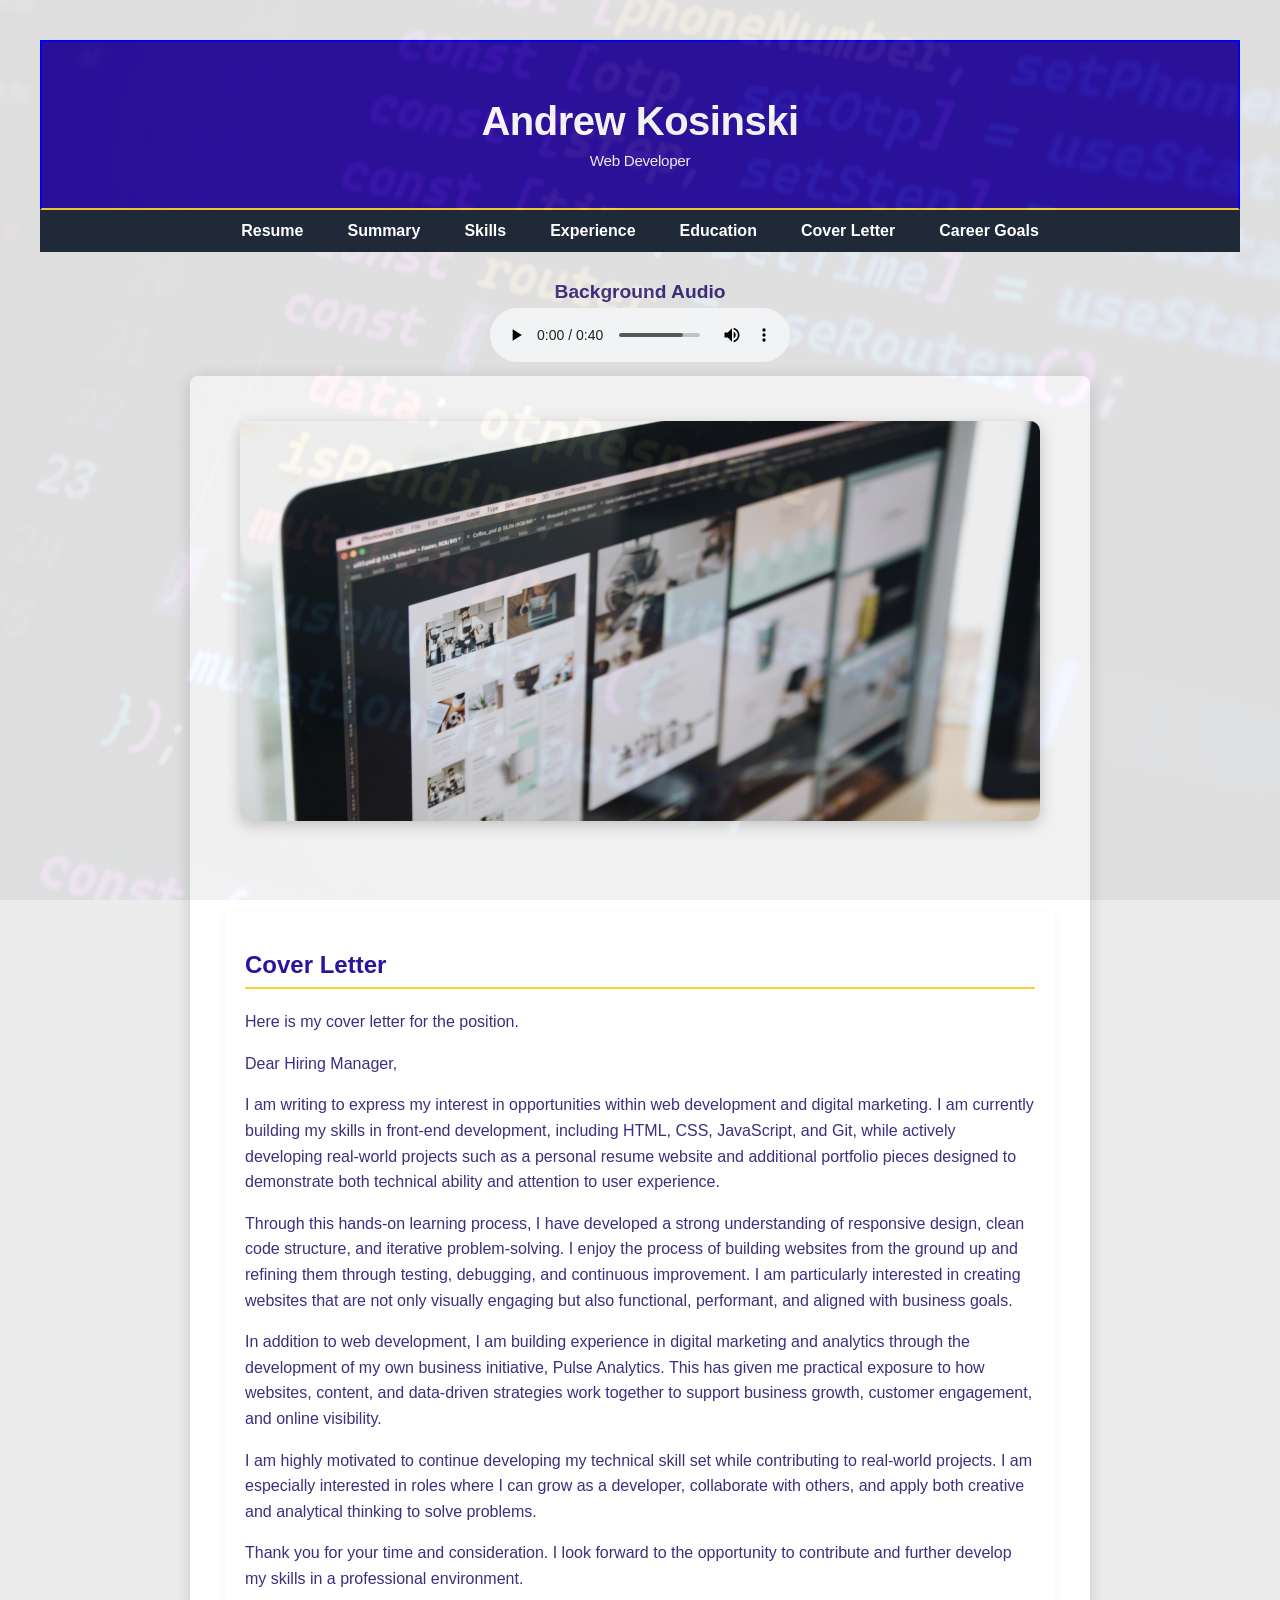
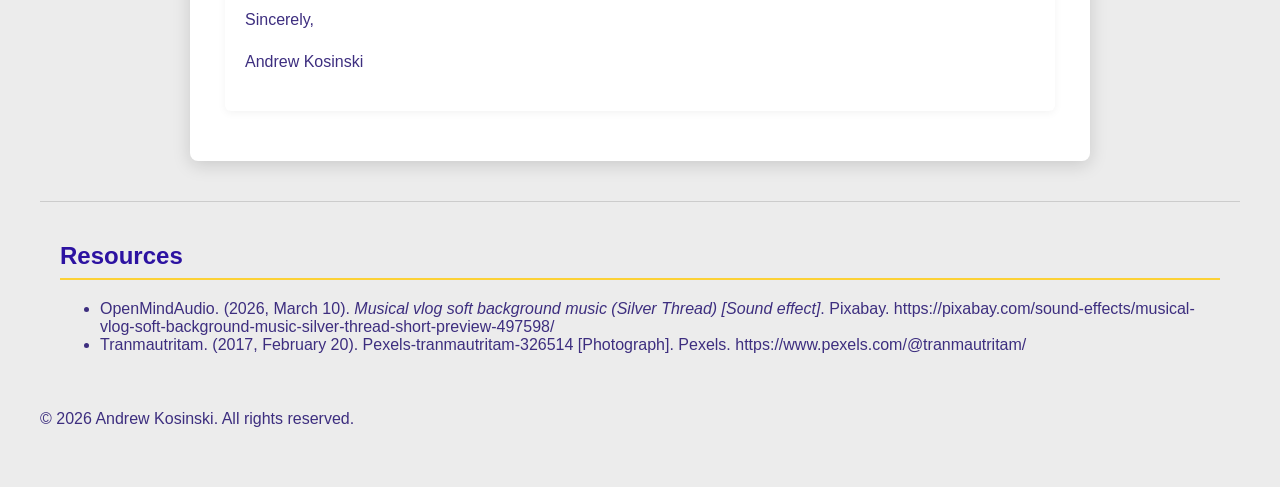
==== cover-letter.html @ b93101d3 "Reinitialize portfolio project after repo cleanup" ====
<!DOCTYPE html>
<html lang="en">
<head>
    <meta charset="UTF-8">
    <meta name="viewport" content="width=device-width, initial-scale=1.0">
    <link rel="stylesheet" href="css/style.css">
    <title>Andrew Kosinski - Cover Letter</title>
</head>
<body>
    <header>
        <h1>Andrew Kosinski</h1>
        <p>Web Developer</p>
    </header>
        <nav class="navbar">
            <ul class="nav-links">
                <li><a href="resume.html">Resume</a></li>
                <li><a href="resume.html#professionalsummary">Summary</a></li>
                <li><a href="resume.html#skills">Skills</a></li>
                <li><a href="resume.html#experience">Experience</a></li>
                <li><a href="resume.html#education">Education</a></li>
                <li><a href="cover-letter.html">Cover Letter</a></li>
                <li><a href="career-goals.html">Career Goals</a></li>
                </ul>
        </nav>

        <section class="audio-section">
            <h3>Background Audio</h3>
                <audio controls loop>
                    <source src="audio/openmindaudio-vlog-soft-background-music-silver-thread-short-preview-497598.mp3" type="audio/mpeg">
                </audio>
        </section>

        <main class="page-container">
            <section class="cover-hero">
                <img src="images\pexels-tranmautritam-326514.jpg" alt="Professional workspace image">
            </section>
            <section>
                <article>
                    <h2>Cover Letter</h2>

                        <p>Here is my cover letter for the position.</p>

                        <p>Dear Hiring Manager,</p>

                        <p>I am writing to express my interest in opportunities within web development and digital marketing. I am currently building my skills in front-end development, including HTML, CSS, JavaScript, and Git, while actively developing real-world projects such as a personal resume website and additional portfolio pieces designed to demonstrate both technical ability and attention to user experience.</p>
                    
                        <p>Through this hands-on learning process, I have developed a strong understanding of responsive design, clean code structure, and iterative problem-solving. I enjoy the process of building websites from the ground up and refining them through testing, debugging, and continuous improvement. I am particularly interested in creating websites that are not only visually engaging but also functional, performant, and aligned with business goals.</p>

                        <p>In addition to web development, I am building experience in digital marketing and analytics through the development of my own business initiative, Pulse Analytics. This has given me practical exposure to how websites, content, and data-driven strategies work together to support business growth, customer engagement, and online visibility.</p>

                        <p>I am highly motivated to continue developing my technical skill set while contributing to real-world projects. I am especially interested in roles where I can grow as a developer, collaborate with others, and apply both creative and analytical thinking to solve problems.</p>

                        <p>Thank you for your time and consideration. I look forward to the opportunity to contribute and further develop my skills in a professional environment.</p>

                        <p>Sincerely,</p>

                        <p>Andrew Kosinski</p>

                </article>
            </section>
        </main>
            <section class="resources">
                <h2>Resources</h2>

                    <ul>
                        <li>OpenMindAudio. (2026, March 10). <em>Musical vlog soft background music (Silver Thread) [Sound effect]</em>. Pixabay.
                            https://pixabay.com/sound-effects/musical-vlog-soft-background-music-silver-thread-short-preview-497598/
                        </li>
                        <li>Tranmautritam. (2017, February 20). Pexels-tranmautritam-326514 [Photograph]. Pexels. https://www.pexels.com/@tranmautritam/</li>
                        
                    </ul>
            </section>    <footer>
        <p>&copy; 2026 Andrew Kosinski. All rights reserved.</p>
    </footer>

</body>
</html>
---- css/style.css ----
:root {
    --primary-color: #2C12A1; 
    --secondary-color: #FCD136;
    --accent-color: #F4E39F;
    --complementary-color: #3A17D3;
    --contrast-color: #3d2e7f;
    
} 

.audio-section {
   padding: 10px 0;
   text-align: center;
}

article {
    padding: 20px;
    margin-bottom: 25px;
    border-radius: 6px;
    background: #ffffff;
    box-shadow: 0 2px 8px rgba(0,0,0,0.05);
    transition: transform 0.2s ease, box-shadow 0.2s ease;
    
}

article:hover {
    transform: translateY(-2px);
    box-shadow: 0 6px 18px rgba(0,0,0,0.1);
}

a {
    color: var(--complementary-color);
    text-decoration: none;
}

a:hover {
    color: var(--secondary-color);
}

body {
    font-family: Arial, Helvetica, sans-serif;
    background: #ececec;
    color: var(--contrast-color);
    margin: 0px;
    padding: 40px;
    position : relative;
    
}

body::before {
    content: "";
    position: fixed;
    inset: 0;

    background-image: url("../images/pexels-peaky-29445973.jpg");
    background-size: cover;
    background-position: center;
    background-repeat: no-repeat;

    opacity: 0.06;

    z-index: 0;
    pointer-events: none;
}

.cover-hero {
    margin-bottom: 20px;
    text-align: center;
}

.cover-hero img {
    width: 100%;
    max-width: 800px;
    border-radius: 10px;
    box-shadow: 0 4px 15px rgba(0,0,0,0.2);
    height: 400px;
    display: block;
    margin: 20px auto;
    border-radius: 10px;
}

.date {
    font-size: 0.85rem;
    opacity: 0.6;
    margin-top: 8px;
}

#education, #experience {
    display: flex;
    flex-direction: column;
    gap: 20px;
}

header {
    border: 2px solid blue;
    margin-bottom: 0;
    background: var(--primary-color);
    color: white;
    padding: 30px 35px;
    border-bottom: 2px solid var(--secondary-color);
    text-align: center;
}

.header-center {
   text-align: center;
   flex: 1;
}

header p {
    font-size: 0.95rem;
    margin: 5px 0;
    letter-spacing: -0.3px;
    opacity: 0.9;
}

h1 {
    font-size: 2.5rem;
    margin-bottom: 5px;
    letter-spacing: -0.5px;
}

h2 {
    color: var(--primary-color);
    border-bottom: 2px solid var(--secondary-color);
    padding-bottom: 8px;
    margin-bottom: 20px;
}

h3 {
    margin-bottom: 5px;
    font-size: 1.2rem;
}

html {
    scroll-behavior: smooth;
}

.logo a {
    color: white;
    font-weight: bold;
    font-size: 1.2rem;
    text-decoration: none;
}

main {
    margin-top: 20px;
}

.navbar {
    border: none;
    border-bottom: none;
    margin: 0;
    margin-top: 0;
    position: sticky;
    top: 0;
    z-index: 1000;
    display: flex;
    justify-content: center;
    align-items: center;
    background-color: #1f2937;
    padding: 12px 0px;
    box-shadow: none;
    width: 100%;
}

.nav-links {
    display: flex;
    list-style: none;
    justify-content: center;
    gap: 20px;
    margin: 0;
    padding: 0;
    align-items: center;
}

.navbar a {
    color: white;
    text-decoration: none;
    font-weight: bold;
    padding: 6px 12px;
    border-radius: 4px;
    transition: 0.2s ease;
}

.navbar a:hover {
    background-color: #3d2e7f;
}

.page-container {
    max-width: 900px;
    margin: auto;
    background: white;
    border-radius: 8px;
    box-shadow: 0 4px 18px rgba(0,0,0,.15);
    overflow: hidden;
}

.resources {
   margin-top: 40px;
   padding: 20px;
   border-top: 1px solid #ccc;
}

section {
    scroll-margin-top: 90px;
}

#skillslist {
    columns: 3;
    column-gap: 30px;
    padding-left: 20px;
    max-width: 600px;
}

.skills-table tr {
    transition: background-color 0.25s ease;
}

.skills-table tr:hover {
    background-color: rgba(44, 18, 161, 0.06);
    box-shadow: 0 4px 12px rgba(0,0,0,0.08);
}

.skill-category {
    position: relative;
    flex: 1 1 260px;
    background-color: #f5f5f5;
    padding: 20px;
    border: 1px solid #ccc;
    border-radius: 8px;
    overflow: hidden;
    box-shadow: 0 2px 8px rgba(0,0,0,.08);
    transition: transform 0.25s ease, box-shadow 0.25s ease;
}

.skill-category:hover {
    transform: translateY(-6px);
    box-shadow: 0 12px 28px rgba(0,0,0,0.18);
}

.skill-category h3 {
    text-align: center;
    margin-bottom: 25px;
    background-color: #2d16a8;
    color: white;
    padding: 10px 20px;
    border-bottom: 4px solid #d8b10d;
    font-size: 2rem;
}

.skill-category ul {
    padding-left: 20px;
    margin: 0;
    display: grid;
    gap: 10px 25px;
}

.skill-category li {
    margin-bottom: 12px;
    font-size: 1.3rem;
    transition: transform 0.2s ease;
    list-style: none;
    position: relative;
    padding-left: 16px;
}

.skill-category li::before {
    content: "•";
    position: absolute;
    left: 0;
    color: #2d16a8;
}

.skill-category li:hover {
    transform: translateX(4px);
}

p {
    line-height: 1.6;
}

#skillslist li {
    margin-bottom: 14px;
    line-height: 1.4;
}

section {
     padding: 25px 35px;
}

table {
    width: 100%;
    border-collapse: separate;
    margin-top: 20px;
    background-color: #ffffff;
}

th, td {
    border: 1px solid #ccc;
    padding: 12px;
    text-align: left;
}

th {
    background-color: var(--primary-color);
    color: #ffffff;
    font-style: normal;
}

tr:nth-child(even) {
    background-color: #f3f4f6;
}

.video-container {
   width: 100%;
   display: flex;
   justify-content: center;
}

.video-container iframe {
    display: flex;
    justify-content: center;
    padding: 14px;
    border-radius: 12px;
    background: #f5f5f5;
    width: 100%;
    max-width: 1200px;
    aspect-ratio: 16 / 9;
    height: auto;
    box-shadow: 
      inset 3px 3px 6px rgba(0, 0, 0, 0.2),
      inset -3px -3px 6px rgba(255, 255, 255, 0.8),
      4px 4px 12px rgba(0, 0, 0, 0.15);
}

.video-section {
    margin-bottom: 25px;
}

.video-source {
    margin-top: 10px;
    font-size: 0.9rem;
    color: #555;
}
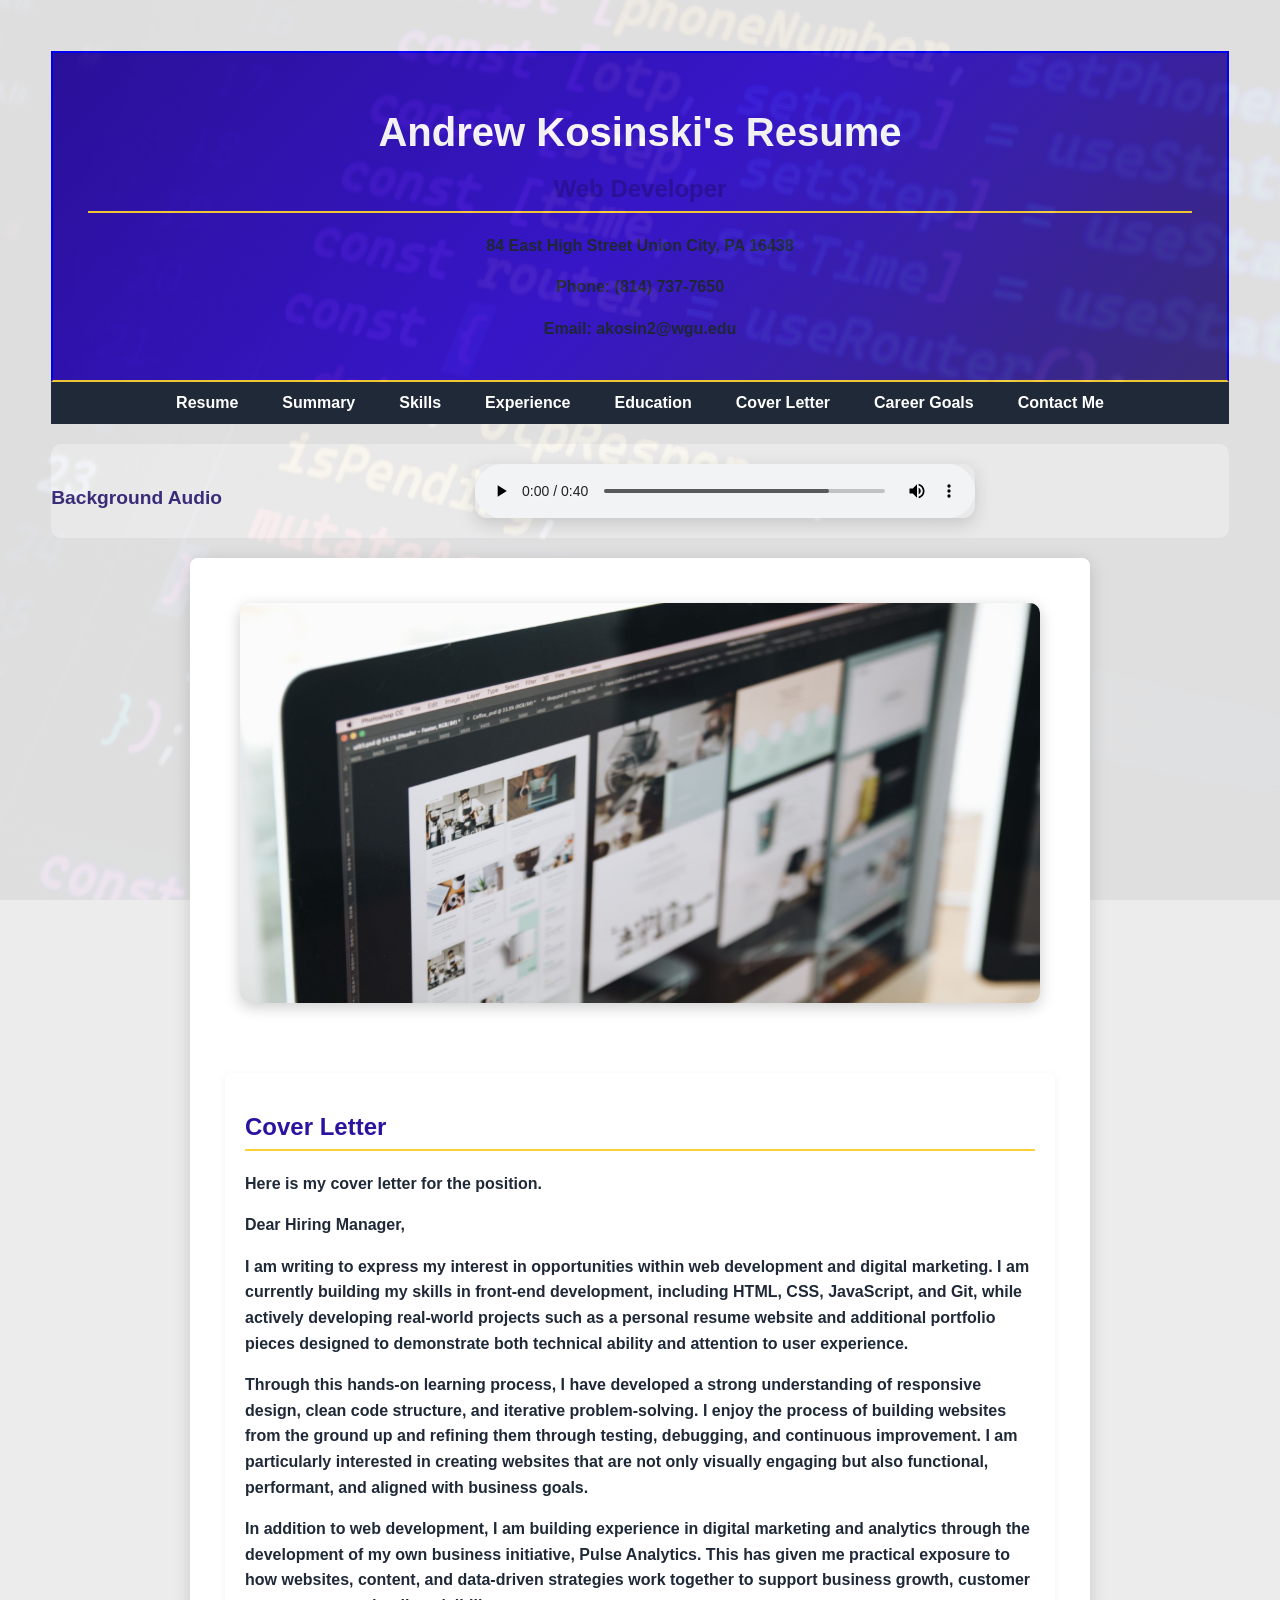
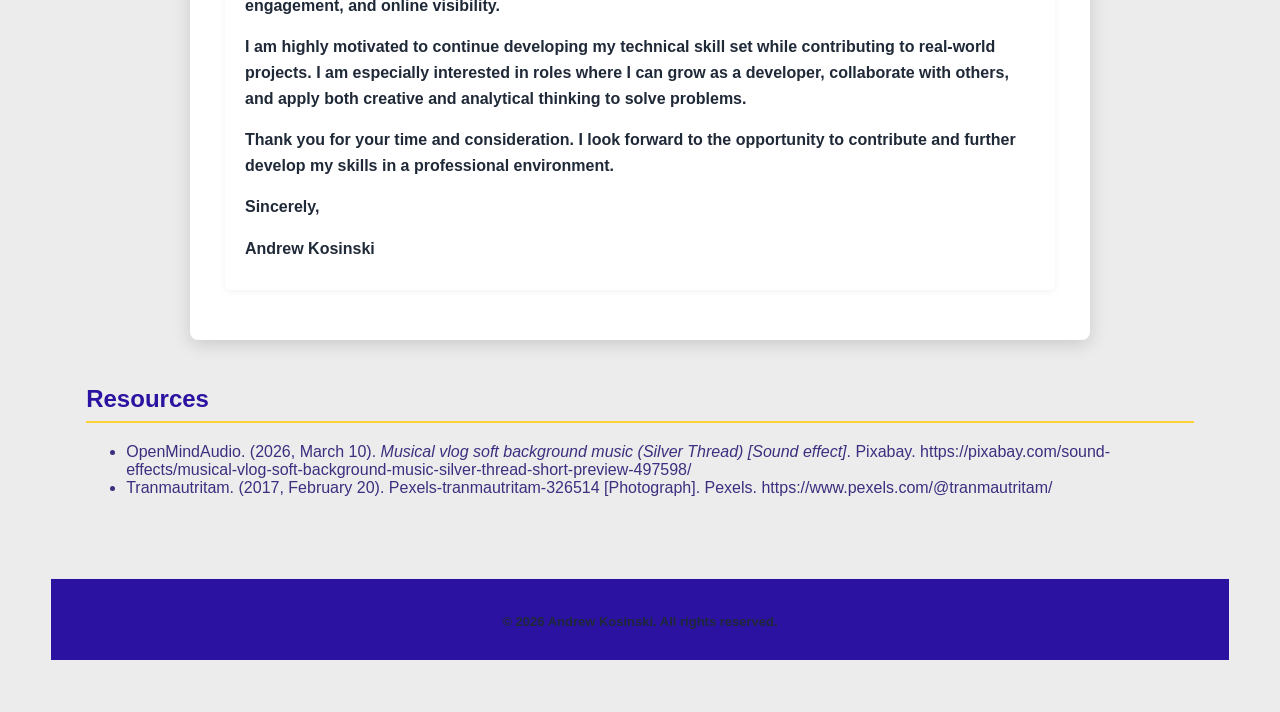
==== commit 43595beb: "modified pages css and html, added forms.html" ====
--- a/cover-letter.html
+++ b/cover-letter.html
@@ -9,8 +9,13 @@
 </head>
 <body>
     <header>
-        <h1>Andrew Kosinski</h1>
-        <p>Web Developer</p>
+        <div class="header-center">
+                <h1>Andrew Kosinski's Resume</h1>
+                <h2><span>Web Developer</span></h2>
+                <p>84 East High Street<br> Union City, PA 16438</p>
+                <p>Phone: (814) 737-7650</p>
+                <p>Email: akosin2@wgu.edu</p>   
+        </div>
     </header>
         <nav class="navbar">
             <ul class="nav-links">
@@ -21,7 +26,8 @@
                 <li><a href="resume.html#education">Education</a></li>
                 <li><a href="cover-letter.html">Cover Letter</a></li>
                 <li><a href="career-goals.html">Career Goals</a></li>
-                </ul>
+                <li><a href="form.html">Contact Me</a></li>
+            </ul>
         </nav>
 
         <section class="audio-section">
@@ -70,7 +76,8 @@
                         <li>Tranmautritam. (2017, February 20). Pexels-tranmautritam-326514 [Photograph]. Pexels. https://www.pexels.com/@tranmautritam/</li>
                         
                     </ul>
-            </section>    <footer>
+            </section>    
+    <footer class="site-footer">
         <p>&copy; 2026 Andrew Kosinski. All rights reserved.</p>
     </footer>
 
--- a/css/style.css
+++ b/css/style.css
@@ -4,14 +4,126 @@
     --accent-color: #F4E39F;
     --complementary-color: #3A17D3;
     --contrast-color: #3d2e7f;
-    
-} 
-
-.audio-section {
-   padding: 10px 0;
-   text-align: center;
-}
-
+}
+
+/* 🌊 GLOBAL LIQUID FOUNDATION */
+* {
+    box-sizing: border-box;
+}
+
+body {
+    font-family: Arial, Helvetica, sans-serif;
+    background: #ececec;
+    color: var(--contrast-color);
+    margin: 0;
+    padding: 4vw;
+    position: relative;
+}
+
+/* subtle background image overlay */
+body::before {
+    content: "";
+    position: fixed;
+    inset: 0;
+
+    background-image: url("../images/pexels-peaky-29445973.jpg");
+    background-size: cover;
+    background-position: center;
+    background-repeat: no-repeat;
+
+    opacity: 0.06;
+    z-index: 0;
+    pointer-events: none;
+}
+
+/* PAGE CONTAINER (LIQUID FIX) */
+.page-container {
+    max-width: 900px;
+    width: 100%;
+    margin: auto;
+    background: white;
+    border-radius: 8px;
+    box-shadow: 0 4px 18px rgba(0,0,0,.15);
+    overflow: hidden;
+    position: relative;
+    z-index: 1;
+}
+
+/* HEADER (FIXED + GRADIENT) */
+header {
+    border: 2px solid blue;
+    margin-bottom: 0;
+    background: linear-gradient(
+        135deg,
+        var(--primary-color),
+        var(--complementary-color),
+        var(--contrast-color)
+    );
+    color: white;
+    padding: 30px 35px;
+    border-bottom: 2px solid var(--secondary-color);
+    text-align: center;
+}
+
+/* NAVBAR */
+.navbar {
+    position: sticky;
+    top: 0;
+    z-index: 1000;
+    display: flex;
+    justify-content: center;
+    align-items: center;
+    background-color: #1f2937;
+    padding: 12px 0;
+    width: 100%;
+}
+
+.nav-links {
+    display: flex;
+    list-style: none;
+    justify-content: center;
+    gap: 20px;
+    margin: 0;
+    padding: 0;
+    align-items: center;
+}
+
+.navbar a {
+    color: white;
+    text-decoration: none;
+    font-weight: bold;
+    padding: 6px 12px;
+    border-radius: 4px;
+    transition: 0.2s ease;
+}
+
+.navbar a:hover {
+    background-color: #3d2e7f;
+}
+
+/* TYPOGRAPHY */
+h1 {
+    font-size: 2.5rem;
+    margin-bottom: 5px;
+}
+
+h2 {
+    color: var(--primary-color);
+    border-bottom: 2px solid var(--secondary-color);
+    padding-bottom: 8px;
+    margin-bottom: 20px;
+}
+
+h3 {
+    margin-bottom: 5px;
+    font-size: 1.2rem;
+}
+
+p {
+    line-height: 1.6;
+}
+
+/* ARTICLES */
 article {
     padding: 20px;
     margin-bottom: 25px;
@@ -19,7 +131,6 @@
     background: #ffffff;
     box-shadow: 0 2px 8px rgba(0,0,0,0.05);
     transition: transform 0.2s ease, box-shadow 0.2s ease;
-    
 }
 
 article:hover {
@@ -27,6 +138,7 @@
     box-shadow: 0 6px 18px rgba(0,0,0,0.1);
 }
 
+/* LINKS */
 a {
     color: var(--complementary-color);
     text-decoration: none;
@@ -36,199 +148,99 @@
     color: var(--secondary-color);
 }
 
-body {
-    font-family: Arial, Helvetica, sans-serif;
-    background: #ececec;
-    color: var(--contrast-color);
-    margin: 0px;
-    padding: 40px;
-    position : relative;
-    
-}
-
-body::before {
-    content: "";
-    position: fixed;
-    inset: 0;
-
-    background-image: url("../images/pexels-peaky-29445973.jpg");
-    background-size: cover;
-    background-position: center;
-    background-repeat: no-repeat;
-
-    opacity: 0.06;
-
-    z-index: 0;
-    pointer-events: none;
-}
-
-.cover-hero {
-    margin-bottom: 20px;
-    text-align: center;
-}
-
+/* COVER IMAGE */
 .cover-hero img {
     width: 100%;
     max-width: 800px;
-    border-radius: 10px;
-    box-shadow: 0 4px 15px rgba(0,0,0,0.2);
     height: 400px;
     display: block;
     margin: 20px auto;
     border-radius: 10px;
-}
-
-.date {
-    font-size: 0.85rem;
-    opacity: 0.6;
-    margin-top: 8px;
-}
-
+    box-shadow: 0 4px 15px rgba(0,0,0,0.2);
+}
+
+/* SECTIONS */
+section {
+    padding: 25px 35px;
+    scroll-margin-top: 90px;
+}
+
+/* FLEX GROUPS */
 #education, #experience {
     display: flex;
     flex-direction: column;
     gap: 20px;
 }
 
-header {
-    border: 2px solid blue;
-    margin-bottom: 0;
-    background: var(--primary-color);
+/* TABLES */
+table {
+    width: 100%;
+    border-collapse: separate;
+    margin-top: 20px;
+}
+
+th, td {
+    border: 1px solid #ccc;
+    padding: 12px;
+    text-align: left;
+}
+
+th {
+    background-color: var(--primary-color);
     color: white;
-    padding: 30px 35px;
-    border-bottom: 2px solid var(--secondary-color);
-    text-align: center;
-}
-
-.header-center {
-   text-align: center;
-   flex: 1;
-}
-
-header p {
-    font-size: 0.95rem;
-    margin: 5px 0;
-    letter-spacing: -0.3px;
-    opacity: 0.9;
-}
-
-h1 {
-    font-size: 2.5rem;
-    margin-bottom: 5px;
-    letter-spacing: -0.5px;
-}
-
-h2 {
-    color: var(--primary-color);
-    border-bottom: 2px solid var(--secondary-color);
-    padding-bottom: 8px;
-    margin-bottom: 20px;
-}
-
-h3 {
-    margin-bottom: 5px;
-    font-size: 1.2rem;
-}
-
-html {
-    scroll-behavior: smooth;
-}
-
-.logo a {
-    color: white;
-    font-weight: bold;
-    font-size: 1.2rem;
-    text-decoration: none;
-}
-
-main {
-    margin-top: 20px;
-}
-
-.navbar {
-    border: none;
-    border-bottom: none;
-    margin: 0;
-    margin-top: 0;
-    position: sticky;
-    top: 0;
-    z-index: 1000;
+}
+
+tr:nth-child(even) {
+    background-color: #f3f4f6;
+}
+
+/* VIDEO */
+.video-container {
+    width: 100%;
+    display: flex;
+    justify-content: center;
+}
+
+.video-container video {
+    width: 100%;
+    max-width: 700px;
+    aspect-ratio: 16 / 9;
+    border-radius: 12px;
+    padding: 14px;
+    background: #f5f5f5;
+    box-shadow:
+        inset 3px 3px 6px rgba(0,0,0,0.2),
+        inset -3px -3px 6px rgba(255,255,255,0.8),
+        4px 4px 12px rgba(0,0,0,0.15);
+}
+/*Audio Player Element */
+audio {
+    width: 100%;
+    max-width: 500px;
+    display: block;
+    margin: 0 auto;
+    border-radius: 12px;
+    box-shadow: 0 6px 18px rgba(0, 0, 0, 0.15);
+    outline: none;
+}
+
+.audio-section {
+    padding: 20px 0;
     display: flex;
     justify-content: center;
     align-items: center;
-    background-color: #1f2937;
-    padding: 12px 0px;
-    box-shadow: none;
-    width: 100%;
-}
-
-.nav-links {
-    display: flex;
-    list-style: none;
-    justify-content: center;
-    gap: 20px;
-    margin: 0;
-    padding: 0;
-    align-items: center;
-}
-
-.navbar a {
-    color: white;
-    text-decoration: none;
-    font-weight: bold;
-    padding: 6px 12px;
-    border-radius: 4px;
-    transition: 0.2s ease;
-}
-
-.navbar a:hover {
-    background-color: #3d2e7f;
-}
-
-.page-container {
-    max-width: 900px;
-    margin: auto;
-    background: white;
-    border-radius: 8px;
-    box-shadow: 0 4px 18px rgba(0,0,0,.15);
-    overflow: hidden;
-}
-
-.resources {
-   margin-top: 40px;
-   padding: 20px;
-   border-top: 1px solid #ccc;
-}
-
-section {
-    scroll-margin-top: 90px;
-}
-
-#skillslist {
-    columns: 3;
-    column-gap: 30px;
-    padding-left: 20px;
-    max-width: 600px;
-}
-
-.skills-table tr {
-    transition: background-color 0.25s ease;
-}
-
-.skills-table tr:hover {
-    background-color: rgba(44, 18, 161, 0.06);
-    box-shadow: 0 4px 12px rgba(0,0,0,0.08);
-}
-
+    background: rgba(255, 255, 255, 0.6);
+    border-radius: 10px;
+    margin: 20px 0;
+}
+
+/* SKILLS */
 .skill-category {
-    position: relative;
     flex: 1 1 260px;
     background-color: #f5f5f5;
     padding: 20px;
     border: 1px solid #ccc;
     border-radius: 8px;
-    overflow: hidden;
-    box-shadow: 0 2px 8px rgba(0,0,0,.08);
     transition: transform 0.25s ease, box-shadow 0.25s ease;
 }
 
@@ -236,108 +248,224 @@
     transform: translateY(-6px);
     box-shadow: 0 12px 28px rgba(0,0,0,0.18);
 }
-
-.skill-category h3 {
+.skills-table tbody tr {
+    transition: transform 0.2s ease, box-shadow 0.2s ease;
+}
+
+.skills-table tbody tr:hover {
+    transform: translateY(-3px);
+    box-shadow: 0 6px 14px rgba(0, 0, 0, 0.15);
+}
+/* UTILITIES */
+html {
+    scroll-behavior: smooth;
+}
+/* =========================
+   FORM WRAPPER
+========================= */
+form {
+    max-width: 600px;
+    margin: 50px auto;
+    padding: 30px;
+    background: #ffffff;
+    border-radius: 12px;
+    box-shadow: 0 10px 30px rgba(0, 0, 0, 0.08);
+    font-family: Arial, sans-serif;
+}
+.form-header {
     text-align: center;
-    margin-bottom: 25px;
-    background-color: #2d16a8;
+    margin-bottom: 20px;
+}
+
+/* =========================
+   LABELS
+========================= */
+label {
+    display: block;
+    margin-bottom: 6px;
+    font-weight: 600;
+    color: #1f2937;
+}
+
+/* =========================
+   INPUT FIELDS
+========================= */
+input[type="text"],
+input[type="email"],
+input[type="tel"],
+textarea,
+select {
+    width: 100%;
+    padding: 12px 14px;
+    margin-bottom: 18px;
+    border: 1px solid #d1d5db;
+    border-radius: 8px;
+    font-size: 14px;
+    transition: all 0.2s ease-in-out;
+    outline: none;
+}
+
+/* Focus effect */
+input:focus,
+textarea:focus,
+select:focus {
+    border-color: #1976D2;
+    box-shadow: 0 0 0 3px rgba(25, 118, 210, 0.15);
+}
+
+/* =========================
+   TEXTAREA
+========================= */
+textarea {
+    resize: vertical;
+    min-height: 120px;
+}
+
+/* =========================
+   RADIO BUTTON GROUP
+========================= */
+p {
+    font-weight: 600;
+    margin-bottom: 8px;
+    color: #1f2937;
+}
+
+input[type="radio"] {
+    margin-right: 6px;
+    margin-left: 10px;
+}
+
+/* =========================
+   SELECT DROPDOWN
+========================= */
+select {
+    cursor: pointer;
+}
+
+/* =========================
+   SUBMIT BUTTON
+========================= */
+button[type="submit"] {
+    width: 100%;
+    padding: 14px;
+    background: #1976D2;
     color: white;
-    padding: 10px 20px;
-    border-bottom: 4px solid #d8b10d;
-    font-size: 2rem;
-}
-
-.skill-category ul {
-    padding-left: 20px;
-    margin: 0;
-    display: grid;
-    gap: 10px 25px;
-}
-
-.skill-category li {
-    margin-bottom: 12px;
-    font-size: 1.3rem;
-    transition: transform 0.2s ease;
-    list-style: none;
-    position: relative;
-    padding-left: 16px;
-}
-
-.skill-category li::before {
-    content: "•";
-    position: absolute;
-    left: 0;
-    color: #2d16a8;
-}
-
-.skill-category li:hover {
-    transform: translateX(4px);
-}
-
+    font-size: 16px;
+    font-weight: 600;
+    border: none;
+    border-radius: 8px;
+    cursor: pointer;
+    transition: all 0.2s ease-in-out;
+}
+
+/* Hover effect */
+button[type="submit"]:hover {
+    background: #0f5bb5;
+    transform: translateY(-1px);
+}
+
+/* Active click effect */
+button[type="submit"]:active {
+    transform: translateY(0px);
+}
+
+/* =========================
+   SPACING HELPERS
+========================= */
+br {
+    display: none;
+}
+
+/* Focus effect */
+input:focus,
+textarea:focus,
+select:focus {
+    border-color: #1976D2;
+    box-shadow: 0 0 0 3px rgba(25, 118, 210, 0.15);
+}
+
+/* =========================
+   TEXTAREA
+========================= */
+textarea {
+    resize: vertical;
+    min-height: 120px;
+}
+
+/* =========================
+   RADIO BUTTON GROUP
+========================= */
 p {
-    line-height: 1.6;
-}
-
-#skillslist li {
-    margin-bottom: 14px;
-    line-height: 1.4;
-}
-
-section {
-     padding: 25px 35px;
-}
-
-table {
-    width: 100%;
-    border-collapse: separate;
-    margin-top: 20px;
-    background-color: #ffffff;
-}
-
-th, td {
-    border: 1px solid #ccc;
-    padding: 12px;
-    text-align: left;
-}
-
-th {
-    background-color: var(--primary-color);
-    color: #ffffff;
-    font-style: normal;
-}
-
-tr:nth-child(even) {
-    background-color: #f3f4f6;
-}
-
-.video-container {
-   width: 100%;
-   display: flex;
-   justify-content: center;
-}
-
-.video-container iframe {
-    display: flex;
-    justify-content: center;
+    font-weight: 600;
+    margin-bottom: 8px;
+    color: #1f2937;
+}
+
+input[type="radio"] {
+    margin-right: 6px;
+    margin-left: 10px;
+}
+.radio-group input[type="radio"],
+.radio-group label {
+    display: inline-block;
+    vertical-align: middle;
+    margin: 4px 6px 4px 0;
+}
+.radio-option {
+    display: flex;
+    align-items: center;
+    gap: 8px;
+    margin: 6px 0;
+}
+
+/* =========================
+   SELECT DROPDOWN
+========================= */
+select {
+    cursor: pointer;
+}
+
+/* =========================
+   SUBMIT BUTTON
+========================= */
+button[type="submit"] {
+    width: 100%;
     padding: 14px;
-    border-radius: 12px;
-    background: #f5f5f5;
-    width: 100%;
-    max-width: 1200px;
-    aspect-ratio: 16 / 9;
-    height: auto;
-    box-shadow: 
-      inset 3px 3px 6px rgba(0, 0, 0, 0.2),
-      inset -3px -3px 6px rgba(255, 255, 255, 0.8),
-      4px 4px 12px rgba(0, 0, 0, 0.15);
-}
-
-.video-section {
-    margin-bottom: 25px;
-}
-
-.video-source {
-    margin-top: 10px;
-    font-size: 0.9rem;
-    color: #555;
-}
+    background: #1976D2;
+    color: white;
+    font-size: 16px;
+    font-weight: 600;
+    border: none;
+    border-radius: 8px;
+    cursor: pointer;
+    transition: all 0.2s ease-in-out;
+}
+
+/* Hover effect */
+button[type="submit"]:hover {
+    background: #0f5bb5;
+    transform: translateY(-1px);
+}
+
+/* Active click effect */
+button[type="submit"]:active {
+    transform: translateY(0px);
+}
+
+/* =========================
+   SPACING HELPERS
+========================= */
+br {
+    display: none;
+}
+
+
+.site-footer {
+    margin-top: 40px;
+    padding: 20px;
+    text-align: center;
+    background-color: #2C12A1;
+    border-top: 1px solid #e5e7eb;
+    font-size: 13px;
+    color: #6b7280;
+}
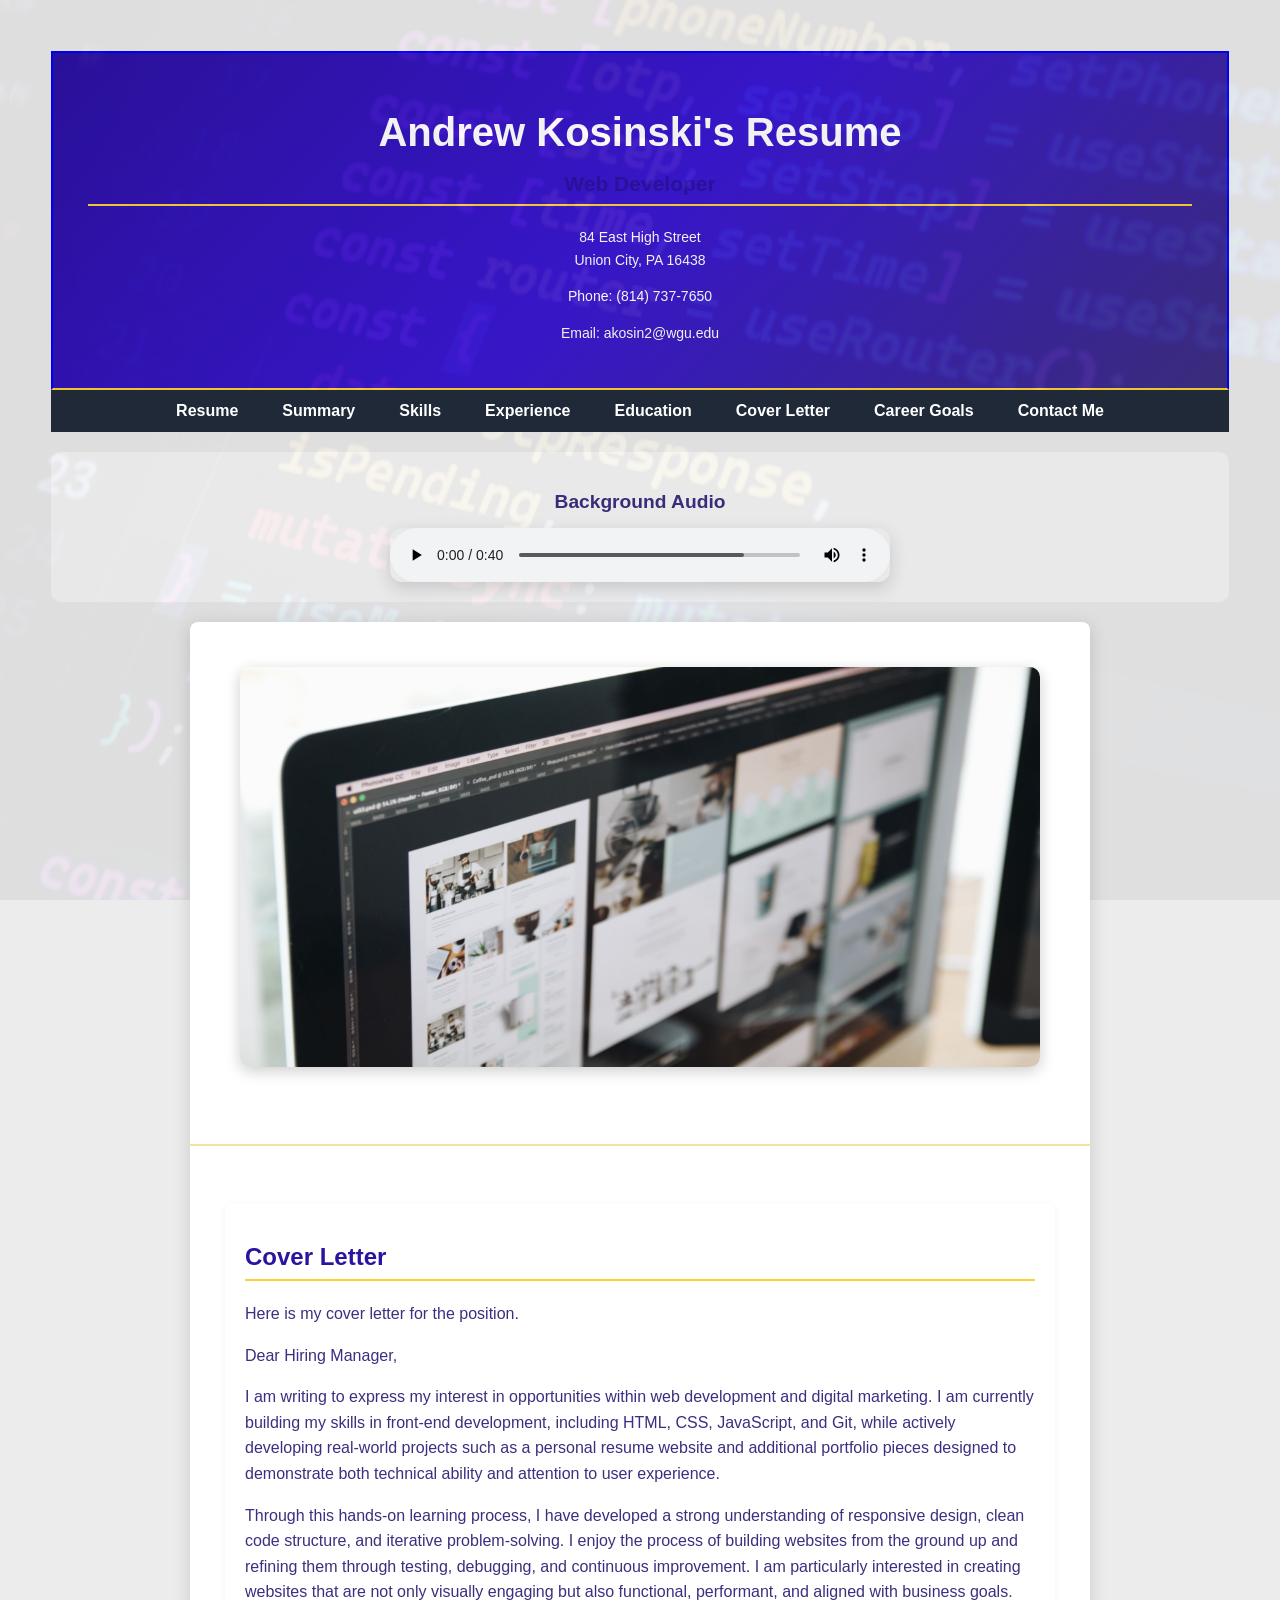
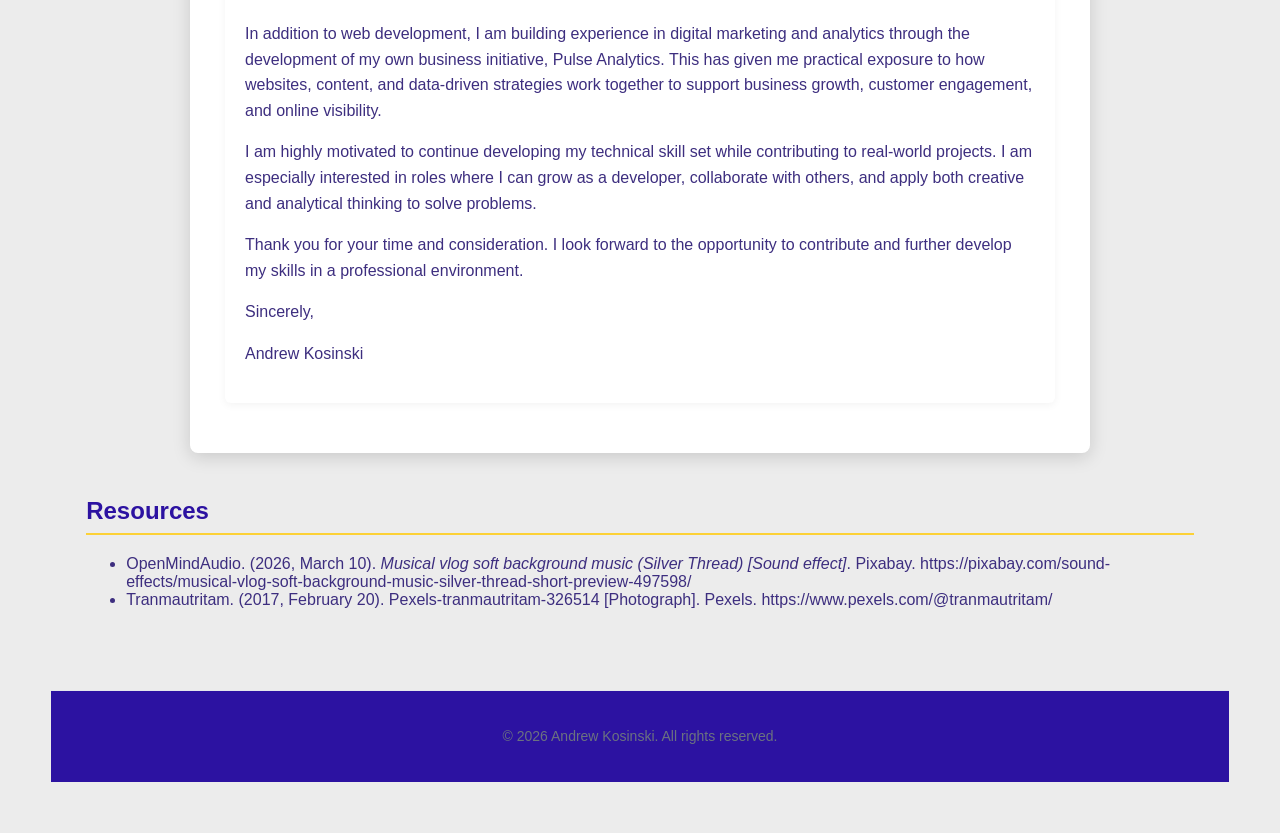
==== commit 614e6481: "Final project submission" ====
--- a/cover-letter.html
+++ b/cover-letter.html
@@ -41,6 +41,7 @@
             <section class="cover-hero">
                 <img src="images\pexels-tranmautritam-326514.jpg" alt="Professional workspace image">
             </section>
+            <hr>
             <section>
                 <article>
                     <h2>Cover Letter</h2>
--- a/css/style.css
+++ b/css/style.css
@@ -6,11 +6,12 @@
     --contrast-color: #3d2e7f;
 }
 
-/* 🌊 GLOBAL LIQUID FOUNDATION */
+/* Global styling */
 * {
     box-sizing: border-box;
 }
 
+/* Body */
 body {
     font-family: Arial, Helvetica, sans-serif;
     background: #ececec;
@@ -20,23 +21,30 @@
     position: relative;
 }
 
-/* subtle background image overlay */
+/* Background overlay */
 body::before {
     content: "";
     position: fixed;
     inset: 0;
-
     background-image: url("../images/pexels-peaky-29445973.jpg");
     background-size: cover;
     background-position: center;
     background-repeat: no-repeat;
-
     opacity: 0.06;
     z-index: 0;
     pointer-events: none;
 }
 
-/* PAGE CONTAINER (LIQUID FIX) */
+/* HR */
+hr {
+    border: none;
+    height: 2px;
+    width: 100%;
+    background-color: #F4E39F;
+    margin: 2rem 0;
+}
+
+/* Page container */
 .page-container {
     max-width: 900px;
     width: 100%;
@@ -49,7 +57,7 @@
     z-index: 1;
 }
 
-/* HEADER (FIXED + GRADIENT) */
+/* Header */
 header {
     border: 2px solid blue;
     margin-bottom: 0;
@@ -63,9 +71,10 @@
     padding: 30px 35px;
     border-bottom: 2px solid var(--secondary-color);
     text-align: center;
-}
-
-/* NAVBAR */
+    font-size: 14px;
+}
+
+/* Navbar */
 .navbar {
     position: sticky;
     top: 0;
@@ -101,7 +110,7 @@
     background-color: #3d2e7f;
 }
 
-/* TYPOGRAPHY */
+/* Typography */
 h1 {
     font-size: 2.5rem;
     margin-bottom: 5px;
@@ -123,7 +132,7 @@
     line-height: 1.6;
 }
 
-/* ARTICLES */
+/* Articles */
 article {
     padding: 20px;
     margin-bottom: 25px;
@@ -138,7 +147,7 @@
     box-shadow: 0 6px 18px rgba(0,0,0,0.1);
 }
 
-/* LINKS */
+/* Links */
 a {
     color: var(--complementary-color);
     text-decoration: none;
@@ -148,7 +157,7 @@
     color: var(--secondary-color);
 }
 
-/* COVER IMAGE */
+/* Hero image */
 .cover-hero img {
     width: 100%;
     max-width: 800px;
@@ -159,20 +168,20 @@
     box-shadow: 0 4px 15px rgba(0,0,0,0.2);
 }
 
-/* SECTIONS */
+/* Sections */
 section {
     padding: 25px 35px;
     scroll-margin-top: 90px;
 }
 
-/* FLEX GROUPS */
+/* Flex groups */
 #education, #experience {
     display: flex;
     flex-direction: column;
     gap: 20px;
 }
 
-/* TABLES */
+/* Tables */
 table {
     width: 100%;
     border-collapse: separate;
@@ -194,7 +203,7 @@
     background-color: #f3f4f6;
 }
 
-/* VIDEO */
+/* Video */
 .video-container {
     width: 100%;
     display: flex;
@@ -213,7 +222,8 @@
         inset -3px -3px 6px rgba(255,255,255,0.8),
         4px 4px 12px rgba(0,0,0,0.15);
 }
-/*Audio Player Element */
+
+/* Audio */
 audio {
     width: 100%;
     max-width: 500px;
@@ -221,20 +231,21 @@
     margin: 0 auto;
     border-radius: 12px;
     box-shadow: 0 6px 18px rgba(0, 0, 0, 0.15);
-    outline: none;
 }
 
 .audio-section {
     padding: 20px 0;
     display: flex;
+    flex-direction: column;
     justify-content: center;
     align-items: center;
     background: rgba(255, 255, 255, 0.6);
+    gap: 10px;
     border-radius: 10px;
     margin: 20px 0;
 }
 
-/* SKILLS */
+/* Skills */
 .skill-category {
     flex: 1 1 260px;
     background-color: #f5f5f5;
@@ -248,6 +259,7 @@
     transform: translateY(-6px);
     box-shadow: 0 12px 28px rgba(0,0,0,0.18);
 }
+
 .skills-table tbody tr {
     transition: transform 0.2s ease, box-shadow 0.2s ease;
 }
@@ -256,13 +268,13 @@
     transform: translateY(-3px);
     box-shadow: 0 6px 14px rgba(0, 0, 0, 0.15);
 }
-/* UTILITIES */
+
+/* Smooth scrolling */
 html {
     scroll-behavior: smooth;
 }
-/* =========================
-   FORM WRAPPER
-========================= */
+
+/* Form */
 form {
     max-width: 600px;
     margin: 50px auto;
@@ -270,16 +282,9 @@
     background: #ffffff;
     border-radius: 12px;
     box-shadow: 0 10px 30px rgba(0, 0, 0, 0.08);
-    font-family: Arial, sans-serif;
-}
-.form-header {
-    text-align: center;
-    margin-bottom: 20px;
-}
-
-/* =========================
-   LABELS
-========================= */
+}
+
+/* Labels */
 label {
     display: block;
     margin-bottom: 6px;
@@ -287,9 +292,7 @@
     color: #1f2937;
 }
 
-/* =========================
-   INPUT FIELDS
-========================= */
+/* Inputs */
 input[type="text"],
 input[type="email"],
 input[type="tel"],
@@ -305,7 +308,7 @@
     outline: none;
 }
 
-/* Focus effect */
+/* Focus */
 input:focus,
 textarea:focus,
 select:focus {
@@ -313,38 +316,31 @@
     box-shadow: 0 0 0 3px rgba(25, 118, 210, 0.15);
 }
 
-/* =========================
-   TEXTAREA
-========================= */
+/* Textarea */
 textarea {
     resize: vertical;
     min-height: 120px;
 }
 
-/* =========================
-   RADIO BUTTON GROUP
-========================= */
-p {
-    font-weight: 600;
-    margin-bottom: 8px;
-    color: #1f2937;
-}
-
+/* Radio */
 input[type="radio"] {
     margin-right: 6px;
     margin-left: 10px;
 }
 
-/* =========================
-   SELECT DROPDOWN
-========================= */
+.radio-option {
+    display: flex;
+    align-items: center;
+    gap: 8px;
+    margin: 6px 0;
+}
+
+/* Select */
 select {
     cursor: pointer;
 }
 
-/* =========================
-   SUBMIT BUTTON
-========================= */
+/* Submit button */
 button[type="submit"] {
     width: 100%;
     padding: 14px;
@@ -358,114 +354,22 @@
     transition: all 0.2s ease-in-out;
 }
 
-/* Hover effect */
 button[type="submit"]:hover {
     background: #0f5bb5;
     transform: translateY(-1px);
 }
 
-/* Active click effect */
 button[type="submit"]:active {
     transform: translateY(0px);
 }
 
-/* =========================
-   SPACING HELPERS
-========================= */
-br {
-    display: none;
-}
-
-/* Focus effect */
-input:focus,
-textarea:focus,
-select:focus {
-    border-color: #1976D2;
-    box-shadow: 0 0 0 3px rgba(25, 118, 210, 0.15);
-}
-
-/* =========================
-   TEXTAREA
-========================= */
-textarea {
-    resize: vertical;
-    min-height: 120px;
-}
-
-/* =========================
-   RADIO BUTTON GROUP
-========================= */
-p {
-    font-weight: 600;
-    margin-bottom: 8px;
-    color: #1f2937;
-}
-
-input[type="radio"] {
-    margin-right: 6px;
-    margin-left: 10px;
-}
-.radio-group input[type="radio"],
-.radio-group label {
-    display: inline-block;
-    vertical-align: middle;
-    margin: 4px 6px 4px 0;
-}
-.radio-option {
-    display: flex;
-    align-items: center;
-    gap: 8px;
-    margin: 6px 0;
-}
-
-/* =========================
-   SELECT DROPDOWN
-========================= */
-select {
-    cursor: pointer;
-}
-
-/* =========================
-   SUBMIT BUTTON
-========================= */
-button[type="submit"] {
-    width: 100%;
-    padding: 14px;
-    background: #1976D2;
-    color: white;
-    font-size: 16px;
-    font-weight: 600;
-    border: none;
-    border-radius: 8px;
-    cursor: pointer;
-    transition: all 0.2s ease-in-out;
-}
-
-/* Hover effect */
-button[type="submit"]:hover {
-    background: #0f5bb5;
-    transform: translateY(-1px);
-}
-
-/* Active click effect */
-button[type="submit"]:active {
-    transform: translateY(0px);
-}
-
-/* =========================
-   SPACING HELPERS
-========================= */
-br {
-    display: none;
-}
-
-
+/* Footer */
 .site-footer {
     margin-top: 40px;
     padding: 20px;
     text-align: center;
     background-color: #2C12A1;
     border-top: 1px solid #e5e7eb;
-    font-size: 13px;
+    font-size: 14px;
     color: #6b7280;
 }
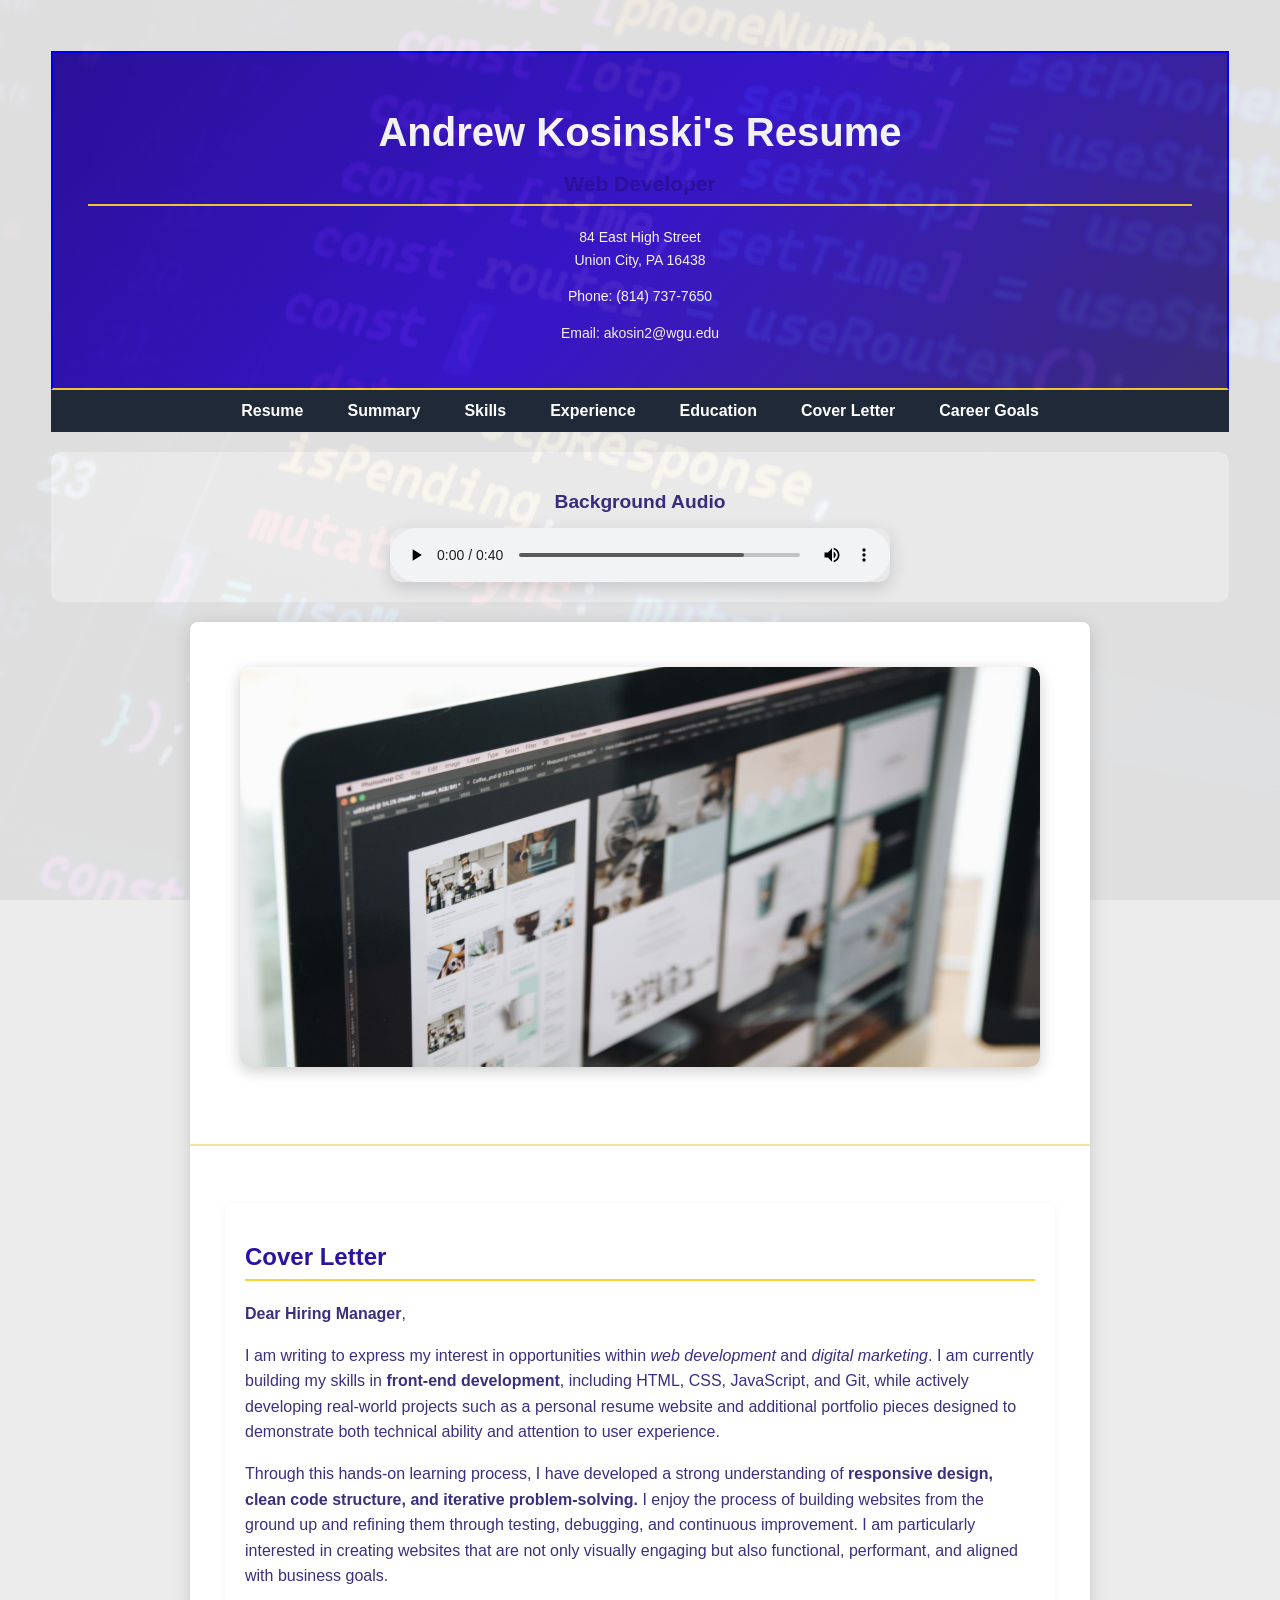
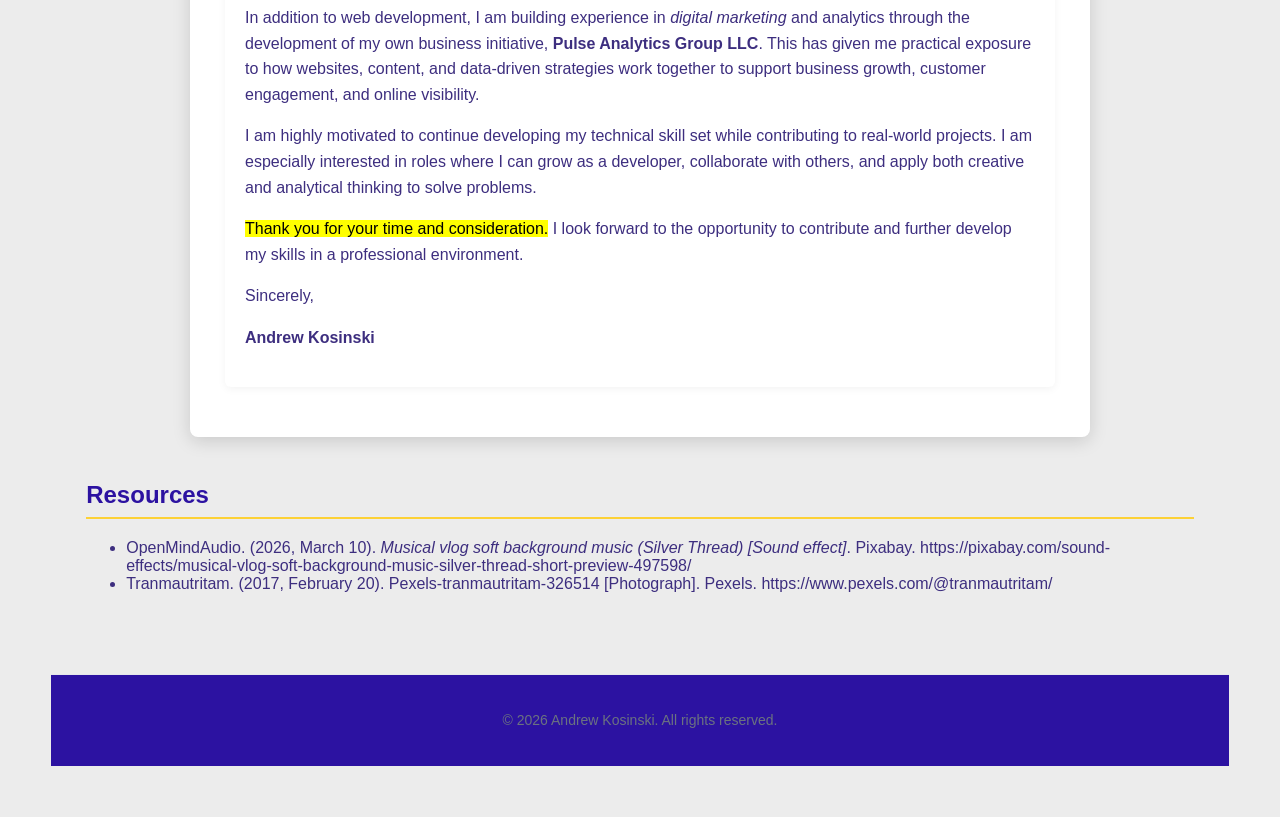
==== commit 63cee3ad: "Fix HTML validation issues and update portfolio content" ====
--- a/cover-letter.html
+++ b/cover-letter.html
@@ -26,7 +26,6 @@
                 <li><a href="resume.html#education">Education</a></li>
                 <li><a href="cover-letter.html">Cover Letter</a></li>
                 <li><a href="career-goals.html">Career Goals</a></li>
-                <li><a href="form.html">Contact Me</a></li>
             </ul>
         </nav>
 
@@ -46,23 +45,21 @@
                 <article>
                     <h2>Cover Letter</h2>
 
-                        <p>Here is my cover letter for the position.</p>
+                        <p><strong>Dear Hiring Manager</strong>,</p>
 
-                        <p>Dear Hiring Manager,</p>
+                        <p>I am writing to express my interest in opportunities within <em>web development</em> and <em>digital marketing</em>. I am currently building my skills in <strong>front-end development</strong>, including HTML, CSS, JavaScript, and Git, while actively developing real-world projects such as a personal resume website and additional portfolio pieces designed to demonstrate both technical ability and attention to user experience.</p>
 
-                        <p>I am writing to express my interest in opportunities within web development and digital marketing. I am currently building my skills in front-end development, including HTML, CSS, JavaScript, and Git, while actively developing real-world projects such as a personal resume website and additional portfolio pieces designed to demonstrate both technical ability and attention to user experience.</p>
-                    
-                        <p>Through this hands-on learning process, I have developed a strong understanding of responsive design, clean code structure, and iterative problem-solving. I enjoy the process of building websites from the ground up and refining them through testing, debugging, and continuous improvement. I am particularly interested in creating websites that are not only visually engaging but also functional, performant, and aligned with business goals.</p>
+                        <p>Through this hands-on learning process, I have developed a strong understanding of <strong>responsive design, clean code structure, and iterative problem-solving.</strong> I enjoy the process of building websites from the ground up and refining them through testing, debugging, and continuous improvement. I am particularly interested in creating websites that are not only visually engaging but also functional, performant, and aligned with business goals.</p>
 
-                        <p>In addition to web development, I am building experience in digital marketing and analytics through the development of my own business initiative, Pulse Analytics. This has given me practical exposure to how websites, content, and data-driven strategies work together to support business growth, customer engagement, and online visibility.</p>
+                        <p>In addition to web development, I am building experience in <em>digital marketing</em> and analytics through the development of my own business initiative, <strong>Pulse Analytics Group LLC</strong>. This has given me practical exposure to how websites, content, and data-driven strategies work together to support business growth, customer engagement, and online visibility.</p>
 
                         <p>I am highly motivated to continue developing my technical skill set while contributing to real-world projects. I am especially interested in roles where I can grow as a developer, collaborate with others, and apply both creative and analytical thinking to solve problems.</p>
 
-                        <p>Thank you for your time and consideration. I look forward to the opportunity to contribute and further develop my skills in a professional environment.</p>
+                        <p><mark>Thank you for your time and consideration.</mark> I look forward to the opportunity to contribute and further develop my skills in a professional environment.</p>
 
                         <p>Sincerely,</p>
 
-                        <p>Andrew Kosinski</p>
+                        <p><strong>Andrew Kosinski</strong></p>
 
                 </article>
             </section>
